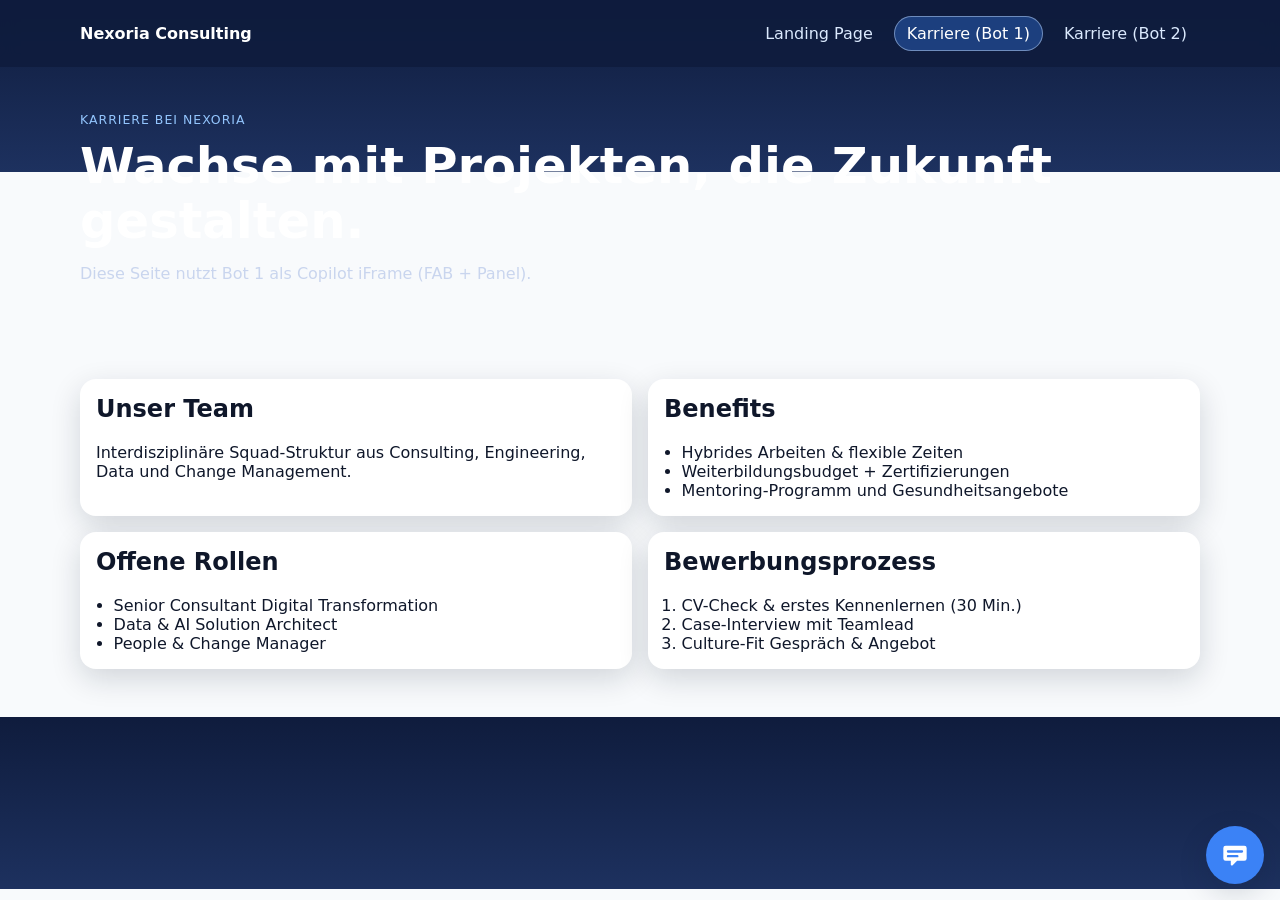
==== career-bot1.html @ a6c15e0d "feat: add multi-page company site with bot1 iframe and bot2 sdk-ui placeholder" ====
<!doctype html>
<html lang="de">
  <head>
    <meta charset="UTF-8" />
    <meta name="viewport" content="width=device-width, initial-scale=1.0" />
    <title>Nexoria Consulting – Karriere (Bot 1)</title>
    <meta
      name="description"
      content="Karriere bei Nexoria Consulting mit Bot 1 (iFrame/Copilot Embed) für schnelle Fragen rund um Rollen und Bewerbung."
    />
    <link rel="stylesheet" href="src/styles/main.css" />
  </head>
  <body data-page="bot1">
    <header class="site-header">
      <div class="container nav-wrap">
        <a href="index.html" class="brand" aria-label="Nexoria Consulting Startseite">Nexoria Consulting</a>
        <nav aria-label="Hauptnavigation" class="top-nav">
          <a href="index.html" data-nav="home">Landing Page</a>
          <a href="career-bot1.html" data-nav="bot1">Karriere (Bot 1)</a>
          <a href="career-bot2.html" data-nav="bot2">Karriere (Bot 2)</a>
        </nav>
      </div>
    </header>

    <main>
      <section class="page-hero">
        <div class="container">
          <p class="eyebrow">Karriere bei Nexoria</p>
          <h1>Wachse mit Projekten, die Zukunft gestalten.</h1>
          <p class="lead">Diese Seite nutzt Bot 1 als Copilot iFrame (FAB + Panel).</p>
        </div>
      </section>

      <section class="section">
        <div class="container card-grid card-grid-2">
          <article class="card">
            <h2>Unser Team</h2>
            <p>Interdisziplinäre Squad-Struktur aus Consulting, Engineering, Data und Change Management.</p>
          </article>
          <article class="card">
            <h2>Benefits</h2>
            <ul>
              <li>Hybrides Arbeiten & flexible Zeiten</li>
              <li>Weiterbildungsbudget + Zertifizierungen</li>
              <li>Mentoring-Programm und Gesundheitsangebote</li>
            </ul>
          </article>
          <article class="card">
            <h2>Offene Rollen</h2>
            <ul>
              <li>Senior Consultant Digital Transformation</li>
              <li>Data & AI Solution Architect</li>
              <li>People & Change Manager</li>
            </ul>
          </article>
          <article class="card">
            <h2>Bewerbungsprozess</h2>
            <ol>
              <li>CV-Check & erstes Kennenlernen (30 Min.)</li>
              <li>Case-Interview mit Teamlead</li>
              <li>Culture-Fit Gespräch & Angebot</li>
            </ol>
          </article>
        </div>
      </section>
    </main>

    <button
      id="chat-fab"
      class="chat-fab"
      type="button"
      aria-label="Bot 1 Chat öffnen"
      aria-expanded="false"
      aria-controls="chat-panel"
    >
      <svg class="chat-fab__icon" viewBox="0 0 24 24" aria-hidden="true">
        <path d="M4 4h16a2 2 0 0 1 2 2v9a2 2 0 0 1-2 2h-6.2l-3.8 3.8c-.6.6-1.6.2-1.6-.7V17H4a2 2 0 0 1-2-2V6a2 2 0 0 1 2-2Zm2 4a1 1 0 1 0 0 2h12a1 1 0 1 0 0-2H6Zm0 4a1 1 0 1 0 0 2h8a1 1 0 1 0 0-2H6Z"/>
      </svg>
    </button>

    <section
      id="chat-panel"
      class="chat-panel"
      role="dialog"
      aria-modal="false"
      aria-label="Nexoria Karriere Chat Bot 1"
      hidden
    >
      <div id="embed-container" class="embed-container">
        <p>Kein Embed konfiguriert. Hinterlege eine iFrame-URL in <code>src/js/config.js</code>.</p>
      </div>
    </section>

    <script src="src/js/config.js"></script>
    <script src="src/js/common.js"></script>
    <script src="src/js/bot1-iframe.js"></script>
  </body>
</html>
---- src/styles/main.css ----
:root {
  --bg-dark: #0f1c3d;
  --bg-mid: #1d315f;
  --surface: #ffffff;
  --surface-soft: #f4f7fb;
  --text: #0f172a;
  --text-light: #c9d5ee;
  --brand: #3b82f6;
  --brand-strong: #1d4ed8;
  --brand-soft: #dbeafe;
  --border: #d9e2f0;
  --shadow: 0 10px 30px rgba(15, 23, 42, 0.16);
}

* {
  box-sizing: border-box;
}

body {
  margin: 0;
  font-family: Inter, system-ui, -apple-system, Segoe UI, Roboto, sans-serif;
  color: var(--text);
  background: linear-gradient(180deg, var(--bg-dark) 0%, var(--bg-mid) 24%, #f8fafc 24%);
}

.container {
  width: min(1120px, 92%);
  margin: 0 auto;
}

.site-header {
  padding: 1rem 0;
  position: sticky;
  top: 0;
  z-index: 20;
  backdrop-filter: blur(8px);
  background: rgba(15, 28, 61, 0.84);
}

.nav-wrap {
  display: flex;
  gap: 1rem;
  align-items: center;
  justify-content: space-between;
}

.brand {
  color: #fff;
  font-weight: 700;
  text-decoration: none;
  white-space: nowrap;
}

.top-nav {
  display: flex;
  gap: 0.5rem;
  flex-wrap: wrap;
  justify-content: flex-end;
}

.top-nav a {
  color: #dbeafe;
  text-decoration: none;
  padding: 0.45rem 0.75rem;
  border-radius: 999px;
  border: 1px solid transparent;
}

.top-nav a.is-active {
  color: #fff;
  background: rgba(59, 130, 246, 0.35);
  border-color: rgba(191, 219, 254, 0.5);
}

.hero,
.page-hero {
  color: #fff;
  padding: 2rem 0 3rem;
}

.hero-grid {
  display: grid;
  gap: 1rem;
}

.eyebrow {
  text-transform: uppercase;
  letter-spacing: 0.08em;
  font-size: 0.78rem;
  color: #93c5fd;
}

h1 {
  font-size: clamp(1.9rem, 5vw, 3.1rem);
  line-height: 1.1;
  margin: 0.5rem 0;
}

h2,
h3 {
  margin-top: 0;
}

.lead {
  color: var(--text-light);
  max-width: 62ch;
}

.hero-card {
  background: rgba(255, 255, 255, 0.1);
  border: 1px solid rgba(255, 255, 255, 0.22);
  border-radius: 1rem;
  padding: 1rem;
}

.hero-card ul,
.card ul,
.card ol {
  margin-bottom: 0;
  padding-left: 1.1rem;
}

.section {
  padding: 2rem 0 3rem;
}

.section-cta {
  padding-top: 0;
}

.card-grid {
  display: grid;
  gap: 1rem;
}

.card {
  background: var(--surface);
  border-radius: 1rem;
  padding: 1rem;
  box-shadow: var(--shadow);
}

.cta-box {
  background: var(--surface);
  border-radius: 1rem;
  padding: 1.25rem;
  box-shadow: var(--shadow);
}

.hero-actions {
  display: flex;
  flex-wrap: wrap;
  gap: 0.75rem;
}

.btn {
  background: var(--brand);
  color: #fff;
  border: none;
  border-radius: 999px;
  padding: 0.65rem 1rem;
  text-decoration: none;
  display: inline-block;
  cursor: pointer;
}

.btn:hover {
  background: var(--brand-strong);
}

.btn-ghost {
  background: transparent;
  color: #fff;
  border: 1px solid rgba(255, 255, 255, 0.45);
}

.btn-alt {
  background: #0f172a;
}

.chat-fab {
  position: fixed;
  right: 1rem;
  bottom: 1rem;
  z-index: 40;
  border: none;
  border-radius: 999px;
  background: var(--brand);
  color: #fff;
  width: 58px;
  height: 58px;
  display: grid;
  place-items: center;
  box-shadow: var(--shadow);
  cursor: pointer;
}

.chat-fab__icon {
  width: 28px;
  height: 28px;
  fill: currentColor;
}

.chat-panel {
  position: fixed;
  right: 1rem;
  bottom: 4.8rem;
  width: min(390px, calc(100vw - 2rem));
  height: min(74vh, 620px);
  background: #fff;
  border: 1px solid var(--border);
  border-radius: 1rem;
  box-shadow: var(--shadow);
  overflow: hidden;
  z-index: 50;
}

.embed-container {
  width: 100%;
  height: 100%;
  background: #fff;
  padding: 0.75rem;
}

.embed-container iframe {
  width: 100%;
  height: 100%;
  border: none;
  background: #fff;
}

.section-chat-placeholder {
  padding-top: 0;
}

.chat-shell {
  background: var(--surface);
  border: 1px solid var(--border);
  border-radius: 1rem;
  overflow: hidden;
  box-shadow: var(--shadow);
}

.chat-shell__header {
  background: var(--surface-soft);
  border-bottom: 1px solid var(--border);
  padding: 1rem;
}

.chat-shell__header p {
  margin: 0.4rem 0 0;
  color: #475569;
}

.chat-shell__messages {
  min-height: 240px;
  max-height: 360px;
  overflow-y: auto;
  padding: 0.85rem;
  background: #fcfdff;
}

.msg {
  margin: 0.45rem 0;
  max-width: 90%;
  padding: 0.6rem 0.75rem;
  border-radius: 0.75rem;
}

.msg.user {
  margin-left: auto;
  background: var(--brand-soft);
}

.msg.bot {
  background: #e2e8f0;
}

.chat-shell__form {
  display: grid;
  grid-template-columns: 1fr auto;
  gap: 0.5rem;
  padding: 0.75rem;
  border-top: 1px solid var(--border);
}

#bot2-input {
  border: 1px solid var(--border);
  border-radius: 0.65rem;
  padding: 0.55rem;
  width: 100%;
}

.sr-only {
  position: absolute;
  width: 1px;
  height: 1px;
  padding: 0;
  margin: -1px;
  overflow: hidden;
  clip: rect(0, 0, 0, 0);
  white-space: nowrap;
  border: 0;
}

@media (min-width: 860px) {
  .hero-grid {
    grid-template-columns: 1.3fr 1fr;
  }

  .card-grid-3 {
    grid-template-columns: repeat(3, 1fr);
  }

  .card-grid-2 {
    grid-template-columns: repeat(2, 1fr);
  }
}

@media (max-width: 640px) {
  .nav-wrap {
    flex-direction: column;
    align-items: flex-start;
  }

  .chat-panel {
    right: 0.5rem;
    left: 0.5rem;
    width: auto;
    bottom: 4.5rem;
    height: 82vh;
  }
}
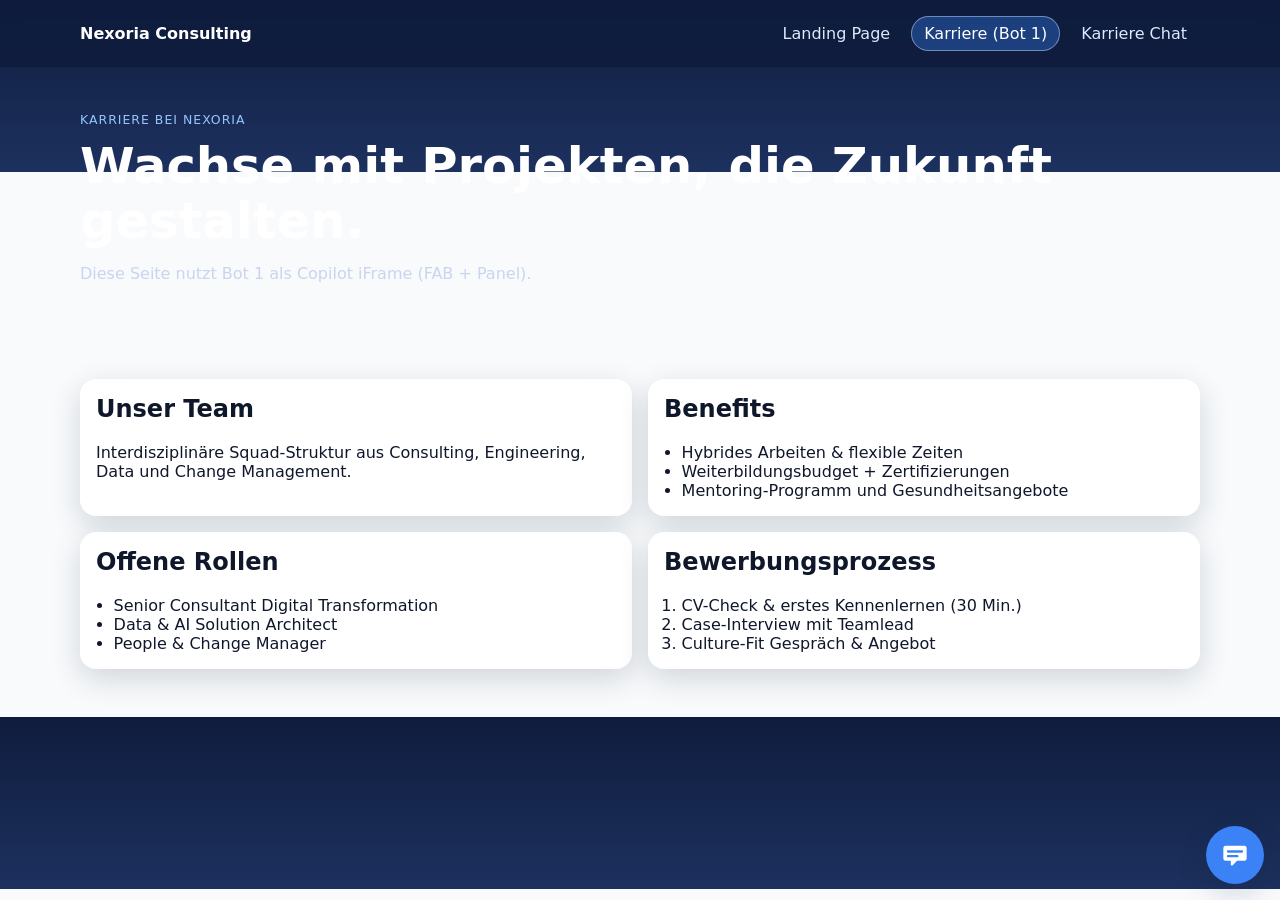
==== commit a6b2fb44: "Redesign career chat to centered interface with prompt chips" ====
--- a/career-bot1.html
+++ b/career-bot1.html
@@ -8,6 +8,8 @@
       name="description"
       content="Karriere bei Nexoria Consulting mit Bot 1 (iFrame/Copilot Embed) für schnelle Fragen rund um Rollen und Bewerbung."
     />
+    <link rel="preconnect" href="https://copilotstudio.microsoft.com" crossorigin />
+    <link rel="dns-prefetch" href="//copilotstudio.microsoft.com" />
     <link rel="stylesheet" href="src/styles/main.css" />
   </head>
   <body data-page="bot1">
@@ -17,7 +19,7 @@
         <nav aria-label="Hauptnavigation" class="top-nav">
           <a href="index.html" data-nav="home">Landing Page</a>
           <a href="career-bot1.html" data-nav="bot1">Karriere (Bot 1)</a>
-          <a href="career-bot2.html" data-nav="bot2">Karriere (Bot 2)</a>
+          <a href="career-bot2.html" data-nav="bot2">Karriere Chat</a>
         </nav>
       </div>
     </header>
@@ -86,13 +88,13 @@
       aria-label="Nexoria Karriere Chat Bot 1"
       hidden
     >
-      <div id="embed-container" class="embed-container">
-        <p>Kein Embed konfiguriert. Hinterlege eine iFrame-URL in <code>src/js/config.js</code>.</p>
-      </div>
+      <div id="embed-container" class="embed-container"></div>
     </section>
 
     <script src="src/js/config.js"></script>
+    <script src="src/js/config.local.js" onerror="console.debug('Optional local config not found: src/js/config.local.js');"></script>
     <script src="src/js/common.js"></script>
+    <script src="src/js/fab-panel.js"></script>
     <script src="src/js/bot1-iframe.js"></script>
   </body>
 </html>
--- a/src/styles/main.css
+++ b/src/styles/main.css
@@ -219,18 +219,23 @@
   width: 100%;
   height: 100%;
   background: #fff;
-  padding: 0.75rem;
 }
 
 .embed-container iframe {
   width: 100%;
   height: 100%;
   border: none;
+  display: block;
   background: #fff;
 }
 
-.section-chat-placeholder {
-  padding-top: 0;
+.embed-fallback {
+  margin: 0;
+  padding: 0.9rem;
+}
+
+.chat-panel--bot2 .chat-shell {
+  height: 100%;
 }
 
 .chat-shell {
@@ -239,6 +244,9 @@
   border-radius: 1rem;
   overflow: hidden;
   box-shadow: var(--shadow);
+  display: grid;
+  grid-template-rows: auto 1fr;
+  height: 100%;
 }
 
 .chat-shell__header {
@@ -247,14 +255,22 @@
   padding: 1rem;
 }
 
+.chat-shell__header--compact {
+  padding: 0.65rem 0.85rem;
+}
+
+.chat-shell__header--compact h2 {
+  margin: 0;
+  font-size: 0.95rem;
+}
+
 .chat-shell__header p {
   margin: 0.4rem 0 0;
   color: #475569;
 }
 
 .chat-shell__messages {
-  min-height: 240px;
-  max-height: 360px;
+  min-height: 200px;
   overflow-y: auto;
   padding: 0.85rem;
   background: #fcfdff;
@@ -276,19 +292,106 @@
   background: #e2e8f0;
 }
 
-.chat-shell__form {
+.bot2-webchat {
+  min-height: 200px;
+  height: 100%;
+  background: #fcfdff;
+}
+
+.page-hero--chat {
+  padding-bottom: 1.2rem;
+}
+
+.chat-hero-copy {
+  text-align: center;
+}
+
+.chat-hero-copy .lead {
+  margin: 0 auto;
+}
+
+.section-chat-center {
+  padding-top: 0.75rem;
+}
+
+.career-chat {
+  width: min(920px, 100%);
+  min-height: 72vh;
+  margin: 0 auto;
+  background: var(--surface);
+  border: 1px solid var(--border);
+  border-radius: 1rem;
+  box-shadow: var(--shadow);
   display: grid;
-  grid-template-columns: 1fr auto;
-  gap: 0.5rem;
-  padding: 0.75rem;
-  border-top: 1px solid var(--border);
-}
-
-#bot2-input {
-  border: 1px solid var(--border);
-  border-radius: 0.65rem;
-  padding: 0.55rem;
-  width: 100%;
+  grid-template-rows: auto auto auto 1fr;
+  overflow: hidden;
+}
+
+.career-chat__header {
+  display: flex;
+  justify-content: space-between;
+  gap: 0.75rem;
+  align-items: flex-start;
+  padding: 1rem;
+  border-bottom: 1px solid var(--border);
+  background: var(--surface-soft);
+}
+
+.career-chat__header h2 {
+  margin-bottom: 0.35rem;
+}
+
+.career-chat__header p {
+  margin: 0;
+  color: #475569;
+}
+
+.career-chat__status {
+  display: inline-flex;
+  align-items: center;
+  padding: 0.2rem 0.6rem;
+  border-radius: 999px;
+  font-size: 0.82rem;
+  font-weight: 600;
+  background: #e2e8f0;
+  color: #334155;
+}
+
+.career-chat__status[data-mode="ok"] {
+  background: #dcfce7;
+  color: #166534;
+}
+
+.career-chat__status[data-mode="error"] {
+  background: #fee2e2;
+  color: #991b1b;
+}
+
+.career-chat__prompts {
+  display: flex;
+  flex-wrap: wrap;
+  gap: 0.55rem;
+  padding: 0.85rem 1rem;
+  border-bottom: 1px solid var(--border);
+  background: #fff;
+}
+
+.prompt-chip {
+  border: 1px solid #bfdbfe;
+  background: #eff6ff;
+  color: #1d4ed8;
+  border-radius: 999px;
+  padding: 0.45rem 0.72rem;
+  cursor: pointer;
+  font-size: 0.86rem;
+}
+
+.prompt-chip:hover {
+  background: #dbeafe;
+}
+
+.bot2-webchat--center {
+  min-height: 420px;
 }
 
 .sr-only {
@@ -330,4 +433,14 @@
     bottom: 4.5rem;
     height: 82vh;
   }
-}
+
+  .career-chat {
+    min-height: 78vh;
+    grid-template-rows: auto auto auto 1fr;
+  }
+
+  .career-chat__header {
+    flex-direction: column;
+    align-items: flex-start;
+  }
+}
